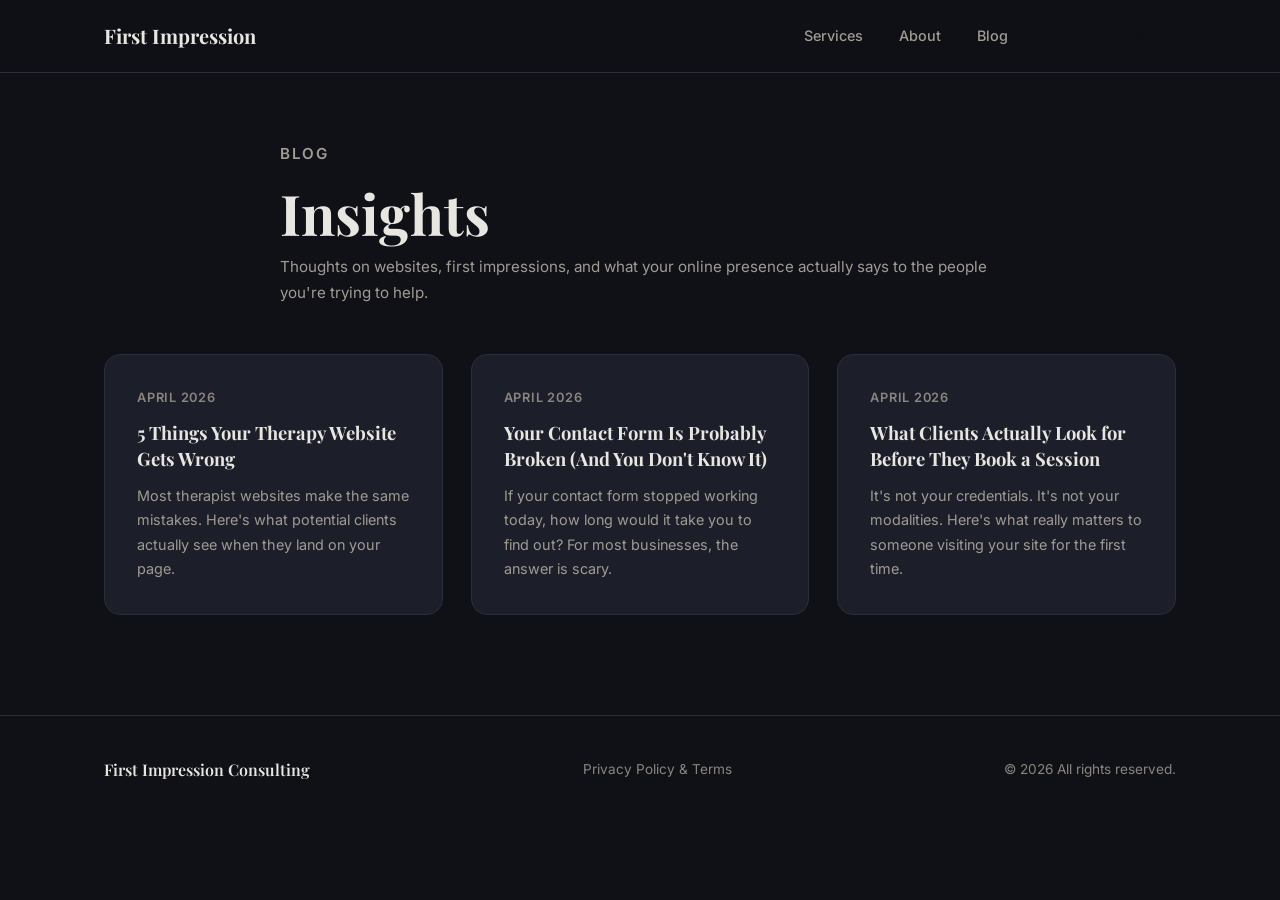
==== blog/index.html @ d7496bbf "Initial site build: First Impression Consulting Dark-mode website with audit and monitoring services" ====
<!DOCTYPE html>
<html lang="en">
<head>
  <meta charset="UTF-8">
  <meta name="viewport" content="width=device-width, initial-scale=1.0">
  <title>Blog | First Impression Consulting</title>
  <meta name="description" content="Insights on website audits, client-first messaging, and what your website says about your business.">
  <link rel="preconnect" href="https://fonts.googleapis.com">
  <link rel="preconnect" href="https://fonts.gstatic.com" crossorigin>
  <link href="https://fonts.googleapis.com/css2?family=Inter:wght@400;500;600;700&family=Playfair+Display:wght@600;700&display=swap" rel="stylesheet">
  <link rel="stylesheet" href="../styles.css">
</head>
<body>

  <a href="#main-content" class="skip-link">Skip to main content</a>

  <nav class="nav" aria-label="Main navigation">
    <div class="container nav-inner">
      <a href="../index.html" class="nav-logo">First Impression</a>
      <ul class="nav-links">
        <li><a href="../index.html#services">Services</a></li>
        <li><a href="../index.html#about">About</a></li>
        <li><a href="./">Blog</a></li>
        <li><a href="../index.html#contact" class="btn btn-sm">Get Started</a></li>
      </ul>
      <button class="nav-toggle" aria-label="Toggle menu" aria-expanded="false">
        <span></span>
        <span></span>
        <span></span>
      </button>
    </div>
  </nav>

  <main id="main-content">
  <section class="section blog-index">
    <div class="container">
      <div class="legal-content">
        <p class="section-label">Blog</p>
        <h1>Insights</h1>
        <p class="blog-index-sub">Thoughts on websites, first impressions, and what your online presence actually says to the people you're trying to help.</p>
      </div>

      <div class="blog-grid">
        <a href="5-things-therapy-websites-get-wrong.html" class="blog-card">
          <span class="blog-card-date">April 2026</span>
          <h3>5 Things Your Therapy Website Gets Wrong</h3>
          <p>Most therapist websites make the same mistakes. Here's what potential clients actually see when they land on your page.</p>
        </a>
        <a href="your-contact-form-is-probably-broken.html" class="blog-card">
          <span class="blog-card-date">April 2026</span>
          <h3>Your Contact Form Is Probably Broken (And You Don't Know It)</h3>
          <p>If your contact form stopped working today, how long would it take you to find out? For most businesses, the answer is scary.</p>
        </a>
        <a href="what-clients-look-for-before-booking.html" class="blog-card">
          <span class="blog-card-date">April 2026</span>
          <h3>What Clients Actually Look for Before They Book a Session</h3>
          <p>It's not your credentials. It's not your modalities. Here's what really matters to someone visiting your site for the first time.</p>
        </a>
      </div>
    </div>
  </section>
  </main>

  <footer class="footer">
    <div class="container footer-inner">
      <p class="footer-brand">First Impression Consulting</p>
      <div class="footer-links">
        <a href="../privacy.html">Privacy Policy & Terms</a>
      </div>
      <p class="footer-copy">&copy; 2026 All rights reserved.</p>
    </div>
  </footer>

  <script src="../script.js"></script>
</body>
</html>
---- styles.css ----
/* ============================================
   First Impression Consulting — Styles
   ============================================ */

:root {
  --color-bg: #0F1117;
  --color-bg-alt: #161821;
  --color-surface: #1C1E2A;
  --color-surface-raised: #242736;
  --color-text: #E8E6E1;
  --color-text-secondary: #A09B93;
  --color-text-muted: #8A857D;
  --color-accent: #D4A574;
  --color-accent-hover: #E0B88A;
  --color-highlight: #D4A574;
  --color-highlight-light: #E8C9A0;
  --color-border: #2A2D3A;
  --color-border-light: #222433;

  --font-body: 'Inter', -apple-system, BlinkMacSystemFont, sans-serif;
  --font-heading: 'Playfair Display', Georgia, serif;

  --container: 1120px;
  --radius: 8px;
  --radius-lg: 16px;
  --shadow-sm: 0 1px 3px rgba(0,0,0,0.2), 0 1px 2px rgba(0,0,0,0.3);
  --shadow-md: 0 4px 12px rgba(0,0,0,0.3), 0 2px 4px rgba(0,0,0,0.2);
  --shadow-lg: 0 12px 40px rgba(0,0,0,0.4), 0 4px 12px rgba(0,0,0,0.2);
  --transition: 0.2s ease;
}

/* Reset */
*, *::before, *::after {
  margin: 0;
  padding: 0;
  box-sizing: border-box;
}

html {
  scroll-behavior: smooth;
  scroll-padding-top: 80px;
}

body {
  font-family: var(--font-body);
  font-size: 16px;
  line-height: 1.7;
  color: var(--color-text);
  background: var(--color-bg);
  -webkit-font-smoothing: antialiased;
  -moz-osx-font-smoothing: grayscale;
}

img { max-width: 100%; display: block; }
a { color: inherit; text-decoration: none; }
ul { list-style: none; }

/* Skip link */
.skip-link {
  position: absolute;
  top: -100%;
  left: 16px;
  padding: 12px 24px;
  background: var(--color-accent);
  color: var(--color-bg);
  font-size: 0.9rem;
  font-weight: 600;
  border-radius: var(--radius);
  z-index: 9999;
  transition: top 0.2s;
}

.skip-link:focus {
  top: 12px;
}

/* Focus styles */
:focus-visible {
  outline: 2px solid var(--color-highlight);
  outline-offset: 3px;
}

.btn:focus-visible {
  outline: 2px solid var(--color-highlight);
  outline-offset: 3px;
}

/* Desktop-only line break */
.desktop-break {
  display: inline;
}


/* Container */
.container {
  max-width: var(--container);
  margin: 0 auto;
  padding: 0 24px;
}

/* Typography */
h1, h2, h3 {
  font-family: var(--font-heading);
  font-weight: 700;
  line-height: 1.2;
  color: var(--color-text);
}

h1 { font-size: clamp(2.2rem, 5vw, 3.5rem); }
h2 { font-size: clamp(1.8rem, 3.5vw, 2.5rem); }
h3 { font-size: 1.25rem; }

h1 em, h2 em {
  font-style: italic;
  color: var(--color-highlight);
}

/* Buttons */
.btn {
  display: inline-flex;
  align-items: center;
  justify-content: center;
  padding: 14px 32px;
  font-family: var(--font-body);
  font-size: 0.95rem;
  font-weight: 600;
  border-radius: var(--radius);
  border: 2px solid transparent;
  cursor: pointer;
  transition: all var(--transition);
  letter-spacing: 0.01em;
}

.btn-sm {
  padding: 10px 24px;
  font-size: 0.875rem;
}

.btn-primary {
  background: var(--color-accent);
  color: var(--color-bg);
  border-color: var(--color-accent);
}

.btn-primary:hover {
  background: var(--color-accent-hover);
  border-color: var(--color-accent-hover);
  transform: translateY(-1px);
  box-shadow: var(--shadow-md);
}

.btn-outline {
  background: transparent;
  color: var(--color-accent);
  border-color: var(--color-accent);
}

.btn-outline:hover {
  background: var(--color-accent);
  color: var(--color-bg);
  transform: translateY(-1px);
}

.btn-full {
  width: 100%;
  margin-top: 24px;
}

/* ============================================
   Navigation
   ============================================ */
.nav {
  position: fixed;
  top: 0;
  left: 0;
  right: 0;
  z-index: 1000;
  background: rgba(15, 17, 23, 0.88);
  backdrop-filter: blur(12px);
  -webkit-backdrop-filter: blur(12px);
  border-bottom: 1px solid var(--color-border);
}

.nav-inner {
  display: flex;
  align-items: center;
  justify-content: space-between;
  height: 72px;
}

.nav-logo {
  font-family: var(--font-heading);
  font-size: 1.25rem;
  font-weight: 700;
  color: var(--color-text);
}

.nav-links {
  display: flex;
  align-items: center;
  gap: 36px;
}

.nav-links a {
  font-size: 0.9rem;
  font-weight: 500;
  color: var(--color-text-secondary);
  transition: color var(--transition);
}

.nav-links a:hover {
  color: var(--color-text);
}

.nav-links .btn {
  color: var(--color-bg);
}

.nav-toggle {
  display: none;
  flex-direction: column;
  gap: 5px;
  background: none;
  border: none;
  cursor: pointer;
  padding: 4px;
}

.nav-toggle span {
  width: 24px;
  height: 2px;
  background: var(--color-text-secondary);
  border-radius: 2px;
  transition: all var(--transition);
}

/* ============================================
   Hero
   ============================================ */
.hero {
  padding: 160px 0 100px;
  background: linear-gradient(180deg, var(--color-bg) 0%, var(--color-bg-alt) 100%);
}

.hero-content {
  max-width: 720px;
}

.hero-label {
  display: inline-block;
  font-size: 0.8rem;
  font-weight: 600;
  letter-spacing: 0.1em;
  text-transform: uppercase;
  color: var(--color-highlight);
  margin-bottom: 20px;
}

.hero h1 {
  margin-bottom: 24px;
}

.hero-sub {
  font-size: 1.15rem;
  line-height: 1.8;
  color: var(--color-text-secondary);
  max-width: 600px;
  margin-bottom: 40px;
}

.hero-actions {
  display: flex;
  gap: 16px;
  flex-wrap: wrap;
}

/* ============================================
   Sections (shared)
   ============================================ */
.section {
  padding: 100px 0;
}

.section-header {
  text-align: center;
  margin-bottom: 64px;
}

.section-label {
  display: inline-block;
  font-size: 0.8rem;
  font-weight: 600;
  letter-spacing: 0.1em;
  text-transform: uppercase;
  color: var(--color-highlight);
  margin-bottom: 12px;
}

.section-header h2 {
  margin-bottom: 16px;
}

/* ============================================
   Problem Section
   ============================================ */
.problem {
  background: var(--color-surface);
}

.problem-card {
  background: var(--color-surface-raised);
}

.problem-grid {
  display: grid;
  grid-template-columns: repeat(3, 1fr);
  gap: 32px;
}

.problem-card {
  padding: 36px;
  border: 1px solid var(--color-border);
  border-radius: var(--radius-lg);
  transition: all var(--transition);
}


.problem-icon {
  width: 48px;
  height: 48px;
  display: flex;
  align-items: center;
  justify-content: center;
  background: rgba(212, 165, 116, 0.1);
  border-radius: var(--radius);
  margin-bottom: 20px;
  color: var(--color-highlight);
}

.problem-card h3 {
  margin-bottom: 10px;
  font-family: var(--font-body);
  font-weight: 600;
}

.problem-card p {
  color: var(--color-text-secondary);
  font-size: 0.95rem;
}

/* ============================================
   Who This Is For
   ============================================ */
.who-for {
  background: var(--color-bg-alt);
}

.who-grid {
  display: flex;
  flex-wrap: wrap;
  gap: 12px;
  justify-content: center;
}

.who-item {
  padding: 12px 24px;
  background: var(--color-surface);
  border: 1px solid var(--color-border);
  border-radius: 40px;
  font-size: 0.95rem;
  font-weight: 500;
  color: var(--color-text-secondary);
}

/* ============================================
   Services
   ============================================ */
.services {
  background: var(--color-bg);
}

.services-grid {
  display: grid;
  grid-template-columns: repeat(2, 1fr);
  gap: 32px;
}

.service-card {
  position: relative;
  background: var(--color-surface);
  border: 1px solid var(--color-border);
  border-radius: var(--radius-lg);
  padding: 48px 40px 40px;
  transition: all var(--transition);
}

.service-card:hover {
  box-shadow: var(--shadow-lg);
  transform: translateY(-2px);
}

.service-callout {
  font-family: var(--font-heading);
  font-size: 1.1rem;
  font-style: italic;
  color: var(--color-highlight);
  margin-bottom: 16px;
  line-height: 1.5;
}

.service-badge {
  position: absolute;
  top: -12px;
  left: 40px;
  padding: 6px 16px;
  background: var(--color-accent);
  color: var(--color-bg);
  font-size: 0.75rem;
  font-weight: 600;
  letter-spacing: 0.05em;
  text-transform: uppercase;
  border-radius: 20px;
}

.service-badge-alt {
  background: var(--color-highlight);
}

.service-card h3 {
  font-size: 1.5rem;
  margin-bottom: 16px;
}

.service-desc {
  color: var(--color-text-secondary);
  margin-bottom: 24px;
  font-size: 0.95rem;
}

.service-list {
  margin-bottom: 32px;
}

.service-list li {
  position: relative;
  padding: 6px 0 6px 24px;
  font-size: 0.95rem;
  color: var(--color-text-secondary);
}

.service-list li::before {
  content: '';
  position: absolute;
  left: 0;
  top: 14px;
  width: 8px;
  height: 8px;
  background: var(--color-highlight);
  border-radius: 50%;
}

.service-options {
  border-top: 1px solid var(--color-border-light);
  padding-top: 24px;
  margin-bottom: 8px;
}

.service-option {
  display: flex;
  flex-direction: column;
  gap: 2px;
  padding: 14px 0;
  border-bottom: 1px solid var(--color-border-light);
}

.service-option:last-child {
  border-bottom: none;
}

.option-label {
  font-weight: 600;
  font-size: 0.95rem;
}

.option-price {
  font-weight: 700;
  font-size: 0.95rem;
  color: var(--color-highlight);
}

.option-detail {
  font-size: 0.85rem;
  color: var(--color-text-muted);
}

/* ============================================
   Specialty
   ============================================ */
.specialty {
  background: #1A1510;
  color: #fff;
  border-top: 1px solid rgba(212, 165, 116, 0.15);
  border-bottom: 1px solid rgba(212, 165, 116, 0.15);
}

.specialty-inner {
  display: grid;
  grid-template-columns: 1.4fr 1fr;
  gap: 64px;
  align-items: center;
}

.specialty .section-label {
  color: var(--color-highlight-light);
}

.specialty h2 {
  color: #fff;
  margin-bottom: 24px;
}

.specialty-content p {
  color: rgba(255,255,255,0.8);
  margin-bottom: 16px;
  font-size: 1.05rem;
}

.specialty-highlights {
  display: flex;
  flex-direction: column;
  gap: 32px;
}

.highlight {
  display: flex;
  flex-direction: column;
  gap: 4px;
  padding: 24px;
  background: rgba(212, 165, 116, 0.06);
  border-radius: var(--radius-lg);
  border: 1px solid rgba(212, 165, 116, 0.12);
}

.highlight-number {
  font-family: var(--font-heading);
  font-size: 1.5rem;
  font-weight: 700;
  color: var(--color-highlight-light);
}

.highlight-text {
  font-size: 0.9rem;
  color: rgba(255,255,255,0.6);
}

/* ============================================
   Before & After Examples
   ============================================ */
.examples {
  background: var(--color-bg);
}

.examples-intro {
  color: var(--color-text-secondary);
  font-size: 1.05rem;
  max-width: 600px;
  margin: 0 auto;
}

.example-block {
  display: grid;
  grid-template-columns: 1fr 1fr;
  gap: 28px;
  margin-bottom: 48px;
}

.example-block:last-of-type {
  margin-bottom: 0;
}

.example-card {
  position: relative;
  padding: 36px 32px 32px;
  border-radius: var(--radius-lg);
  border: 1px solid var(--color-border);
}

.example-before {
  background: var(--color-surface);
  border-color: rgba(220, 80, 80, 0.2);
}

.example-after {
  background: var(--color-surface);
  border-color: rgba(100, 200, 130, 0.2);
}

.example-tag {
  display: inline-block;
  padding: 4px 14px;
  font-size: 0.7rem;
  font-weight: 700;
  letter-spacing: 0.1em;
  text-transform: uppercase;
  border-radius: 20px;
  margin-bottom: 20px;
}

.example-before .example-tag {
  background: rgba(220, 80, 80, 0.12);
  color: #E87070;
}

.example-after .example-tag {
  background: rgba(100, 200, 130, 0.12);
  color: #6BC88B;
}

.example-text {
  font-size: 1.05rem;
  line-height: 1.8;
  color: var(--color-text);
  font-style: italic;
  margin-bottom: 24px;
  padding-bottom: 24px;
  border-bottom: 1px solid var(--color-border);
}

.example-problems-label {
  font-size: 0.8rem;
  font-weight: 600;
  text-transform: uppercase;
  letter-spacing: 0.06em;
  color: var(--color-text-muted);
  margin-bottom: 12px;
}

.example-problems ul,
.example-whyworks ul {
  display: flex;
  flex-direction: column;
  gap: 8px;
}

.example-problems li,
.example-whyworks li {
  position: relative;
  padding-left: 20px;
  font-size: 0.9rem;
  color: var(--color-text-secondary);
  line-height: 1.6;
}

.example-problems li::before {
  content: '';
  position: absolute;
  left: 0;
  top: 8px;
  width: 8px;
  height: 8px;
  border-radius: 50%;
  background: rgba(220, 80, 80, 0.4);
}

.example-whyworks li::before {
  content: '';
  position: absolute;
  left: 0;
  top: 8px;
  width: 8px;
  height: 8px;
  border-radius: 50%;
  background: rgba(100, 200, 130, 0.4);
}

.examples-cta {
  text-align: center;
  margin-top: 48px;
  font-size: 1.05rem;
  color: var(--color-text-secondary);
}

.examples-cta a {
  color: var(--color-accent);
  font-weight: 600;
  border-bottom: 1px solid var(--color-accent);
  transition: color var(--transition);
}

.examples-cta a:hover {
  color: var(--color-accent-hover);
  border-color: var(--color-accent-hover);
}

@media (max-width: 900px) {
  .example-block {
    grid-template-columns: 1fr;
  }
}

/* ============================================
   How It Works
   ============================================ */
.how-it-works {
  background: var(--color-bg-alt);
}

.steps {
  display: grid;
  grid-template-columns: repeat(3, 1fr);
  gap: 48px;
}

.step {
  text-align: center;
  padding: 0 16px;
}

.step-num {
  font-family: var(--font-heading);
  font-size: 3rem;
  font-weight: 700;
  color: var(--color-highlight-light);
  margin-bottom: 16px;
  line-height: 1;
}

.step h3 {
  font-family: var(--font-body);
  font-weight: 600;
  margin-bottom: 12px;
}

.step p {
  color: var(--color-text-secondary);
  font-size: 0.95rem;
}

/* ============================================
   About
   ============================================ */
.about {
  background: var(--color-bg);
}

.about-inner {
  max-width: 680px;
  margin: 0 auto;
}

.about .section-label {
  margin-bottom: 12px;
}

.about h2 {
  margin-bottom: 24px;
}

.about-content p {
  color: var(--color-text-secondary);
  font-size: 1.05rem;
  margin-bottom: 16px;
}

/* ============================================
   Contact
   ============================================ */
.contact {
  background: var(--color-surface);
}

.form-placeholder {
  border-color: var(--color-border);
}

.contact-inner {
  max-width: 640px;
  margin: 0 auto;
}

.contact-sub {
  color: var(--color-text-secondary);
  font-size: 1.05rem;
}

.form-placeholder {
  margin-top: 48px;
  padding: 64px 32px;
  border: 2px dashed var(--color-border);
  border-radius: var(--radius-lg);
  text-align: center;
}

.form-placeholder-inner p {
  color: var(--color-text-secondary);
  font-size: 1rem;
}

.form-placeholder-note {
  font-size: 0.85rem;
  color: var(--color-text-muted);
  margin-top: 8px;
}

/* ============================================
   Footer
   ============================================ */
.footer {
  padding: 40px 0;
  border-top: 1px solid var(--color-border);
}

.footer-inner {
  display: flex;
  align-items: center;
  justify-content: space-between;
}

.footer-brand {
  font-family: var(--font-heading);
  font-weight: 600;
  font-size: 1rem;
}

.footer-copy {
  font-size: 0.85rem;
  color: var(--color-text-muted);
}

.footer-links {
  display: flex;
  gap: 24px;
}

.footer-links a {
  font-size: 0.85rem;
  color: var(--color-text-muted);
  transition: color var(--transition);
}

.footer-links a:hover {
  color: var(--color-text-secondary);
}

/* ============================================
   Legal / Privacy Page
   ============================================ */
.legal-page {
  padding-top: 140px;
  background: var(--color-bg);
}

.legal-content {
  max-width: 720px;
  margin: 0 auto;
}

.legal-content h1 {
  margin-bottom: 8px;
}

.legal-updated {
  font-size: 0.85rem;
  color: var(--color-text-muted);
  margin-bottom: 48px;
}

.legal-content h2 {
  font-size: 1.3rem;
  margin-top: 40px;
  margin-bottom: 12px;
}

.legal-content p {
  color: var(--color-text-secondary);
  margin-bottom: 12px;
  font-size: 0.95rem;
}

.legal-content ul {
  margin-bottom: 16px;
  padding-left: 20px;
}

.legal-content li {
  position: relative;
  padding: 4px 0 4px 12px;
  font-size: 0.95rem;
  color: var(--color-text-secondary);
  list-style: none;
}

.legal-content li::before {
  content: '';
  position: absolute;
  left: 0;
  top: 12px;
  width: 5px;
  height: 5px;
  background: var(--color-text-muted);
  border-radius: 50%;
}

.legal-content a {
  color: var(--color-highlight);
  border-bottom: 1px solid var(--color-highlight);
  transition: color var(--transition);
}

.legal-content a:hover {
  color: var(--color-highlight-light);
  border-color: var(--color-highlight-light);
}

/* ============================================
   Charity
   ============================================ */
.charity {
  background: var(--color-bg);
  border-top: 1px solid var(--color-border);
}

.charity-inner {
  max-width: 640px;
  margin: 0 auto;
  text-align: center;
}

.charity-inner h2 {
  margin-bottom: 16px;
}

.charity-inner p {
  color: var(--color-text-secondary);
  font-size: 1rem;
  margin-bottom: 28px;
  line-height: 1.8;
}

/* ============================================
   FAQ
   ============================================ */
.faq {
  background: var(--color-surface);
}

.faq-list {
  max-width: 720px;
  margin: 0 auto;
}

.faq-item {
  border-bottom: 1px solid var(--color-border);
}

.faq-item summary {
  padding: 20px 0;
  font-size: 1.05rem;
  font-weight: 600;
  color: var(--color-text);
  cursor: pointer;
  list-style: none;
  display: flex;
  align-items: center;
  justify-content: space-between;
  gap: 16px;
}

.faq-item summary::-webkit-details-marker {
  display: none;
}

.faq-item summary::after {
  content: '+';
  font-size: 1.4rem;
  font-weight: 400;
  color: var(--color-text-muted);
  flex-shrink: 0;
  transition: transform var(--transition);
}

.faq-item[open] summary::after {
  content: '-';
}

.faq-item p {
  padding: 0 0 20px;
  color: var(--color-text-secondary);
  font-size: 0.95rem;
  line-height: 1.7;
}

/* ============================================
   Blog Index
   ============================================ */
.blog-index {
  padding-top: 140px;
  background: var(--color-bg);
}

.blog-index-sub {
  color: var(--color-text-secondary);
  font-size: 1.05rem;
  margin-bottom: 48px;
}

.blog-grid {
  display: grid;
  grid-template-columns: repeat(3, 1fr);
  gap: 28px;
  margin-top: 48px;
}

.blog-card {
  display: flex;
  flex-direction: column;
  padding: 32px;
  background: var(--color-surface);
  border: 1px solid var(--color-border);
  border-radius: var(--radius-lg);
  transition: all var(--transition);
}

.blog-card:hover {
  border-color: var(--color-highlight);
  box-shadow: var(--shadow-md);
  transform: translateY(-2px);
}

.blog-card-date {
  font-size: 0.8rem;
  font-weight: 600;
  letter-spacing: 0.06em;
  text-transform: uppercase;
  color: var(--color-text-muted);
  margin-bottom: 12px;
}

.blog-card h3 {
  font-size: 1.15rem;
  margin-bottom: 12px;
  line-height: 1.4;
}

.blog-card p {
  color: var(--color-text-secondary);
  font-size: 0.9rem;
}

/* ============================================
   Blog Post
   ============================================ */
.blog-post {
  padding-top: 140px;
  background: var(--color-bg);
}

.blog-post-content {
  max-width: 720px;
  margin: 0 auto;
}

.blog-back {
  display: inline-block;
  font-size: 0.85rem;
  font-weight: 600;
  color: var(--color-text-muted);
  margin-bottom: 32px;
  transition: color var(--transition);
}

.blog-back:hover {
  color: var(--color-highlight);
}

.blog-post-content h1 {
  margin-bottom: 32px;
}

.blog-post-content h2 {
  font-size: 1.3rem;
  margin-top: 40px;
  margin-bottom: 12px;
}

.blog-post-content p {
  color: var(--color-text-secondary);
  margin-bottom: 16px;
  font-size: 1rem;
  line-height: 1.8;
}

.blog-post-content ul {
  margin-bottom: 16px;
  padding-left: 20px;
}

.blog-post-content li {
  position: relative;
  padding: 4px 0 4px 12px;
  font-size: 1rem;
  color: var(--color-text-secondary);
  list-style: none;
  line-height: 1.7;
}

.blog-post-content li::before {
  content: '';
  position: absolute;
  left: 0;
  top: 13px;
  width: 5px;
  height: 5px;
  background: var(--color-highlight);
  border-radius: 50%;
}

.blog-post-content a {
  color: var(--color-highlight);
  border-bottom: 1px solid var(--color-highlight);
  transition: color var(--transition);
}

.blog-post-content a:hover {
  color: var(--color-highlight-light);
  border-color: var(--color-highlight-light);
}

/* ============================================
   404 Page
   ============================================ */
.error-page {
  padding-top: 140px;
  background: var(--color-bg);
}

.error-content {
  text-align: center;
  max-width: 480px;
  margin: 0 auto;
}

.error-content h1 {
  margin-bottom: 16px;
}

.error-content p {
  color: var(--color-text-secondary);
  font-size: 1.05rem;
  margin-bottom: 32px;
}

/* ============================================
   Responsive
   ============================================ */
@media (max-width: 900px) {
  .problem-grid,
  .steps {
    grid-template-columns: 1fr;
    gap: 24px;
  }

  .services-grid {
    grid-template-columns: 1fr;
  }

  .specialty-inner {
    grid-template-columns: 1fr;
    gap: 48px;
  }

  .blog-grid {
    grid-template-columns: 1fr;
  }
}

@media (max-width: 680px) {
  .desktop-break {
    display: none;
  }

  .nav-links {
    display: none;
    position: absolute;
    top: 72px;
    left: 0;
    right: 0;
    flex-direction: column;
    background: var(--color-surface);
    border-bottom: 1px solid var(--color-border);
    padding: 24px;
    gap: 8px;
  }

  .nav-links li a {
    display: block;
    padding: 12px 0;
    min-height: 48px;
  }

  .nav-links.active {
    display: flex;
  }

  .nav-toggle {
    display: flex;
  }

  .hero {
    padding: 120px 0 72px;
  }

  .section {
    padding: 72px 0;
  }

  .hero-actions {
    flex-direction: column;
  }

  .hero-actions .btn {
    width: 100%;
  }

  .service-card {
    padding: 40px 28px 32px;
  }

  .footer-inner {
    flex-direction: column;
    gap: 12px;
    text-align: center;
  }

  .footer-links a {
    display: inline-block;
    padding: 8px 0;
    min-height: 48px;
  }
}
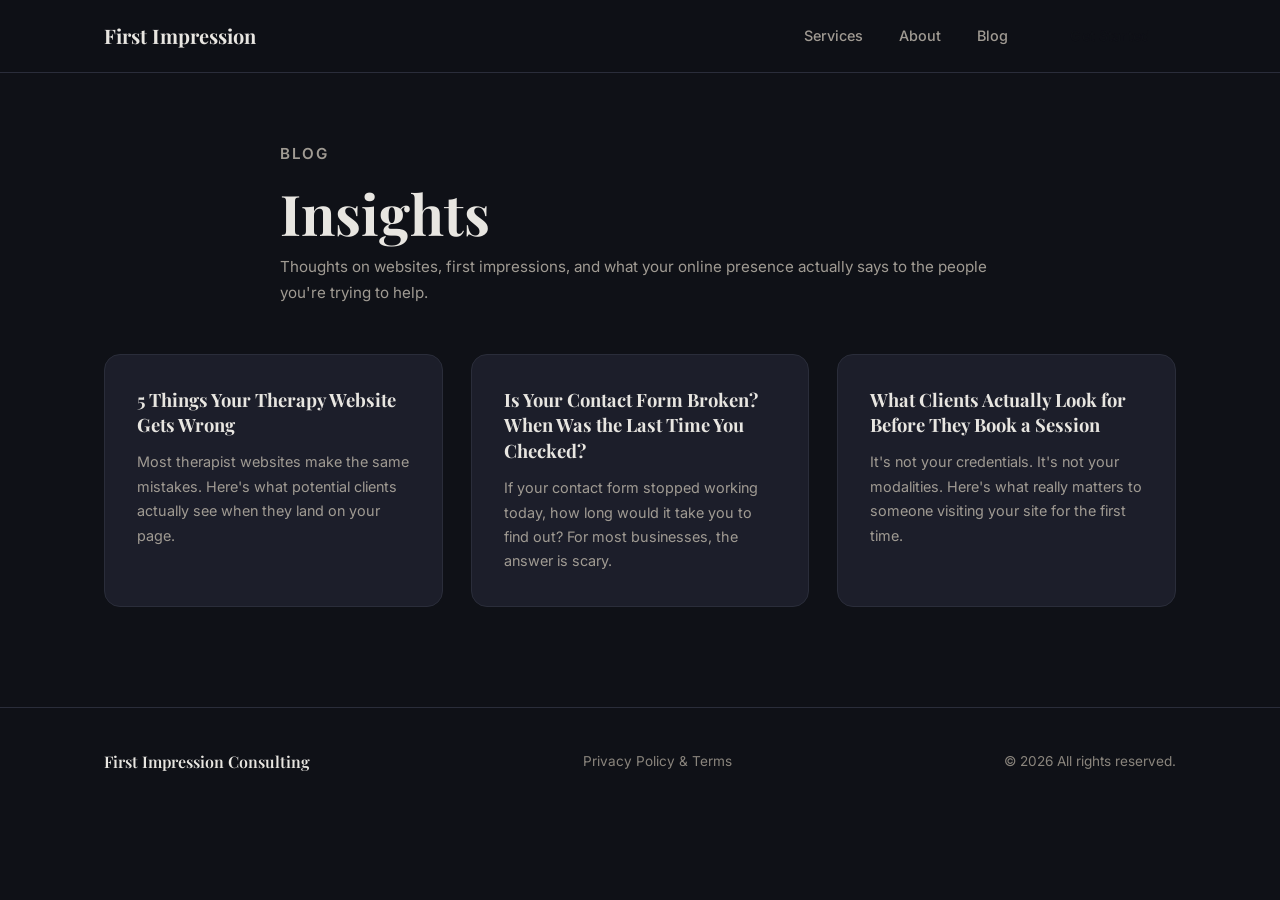
==== commit b1d955cd: "Remove blog dates and update contact form post title Removed date labels from blog cards and posts. " ====
--- a/blog/index.html
+++ b/blog/index.html
@@ -42,17 +42,14 @@
 
       <div class="blog-grid">
         <a href="5-things-therapy-websites-get-wrong.html" class="blog-card">
-          <span class="blog-card-date">April 2026</span>
           <h3>5 Things Your Therapy Website Gets Wrong</h3>
           <p>Most therapist websites make the same mistakes. Here's what potential clients actually see when they land on your page.</p>
         </a>
         <a href="your-contact-form-is-probably-broken.html" class="blog-card">
-          <span class="blog-card-date">April 2026</span>
-          <h3>Your Contact Form Is Probably Broken (And You Don't Know It)</h3>
+          <h3>Is Your Contact Form Broken? When Was the Last Time You Checked?</h3>
           <p>If your contact form stopped working today, how long would it take you to find out? For most businesses, the answer is scary.</p>
         </a>
         <a href="what-clients-look-for-before-booking.html" class="blog-card">
-          <span class="blog-card-date">April 2026</span>
           <h3>What Clients Actually Look for Before They Book a Session</h3>
           <p>It's not your credentials. It's not your modalities. Here's what really matters to someone visiting your site for the first time.</p>
         </a>
